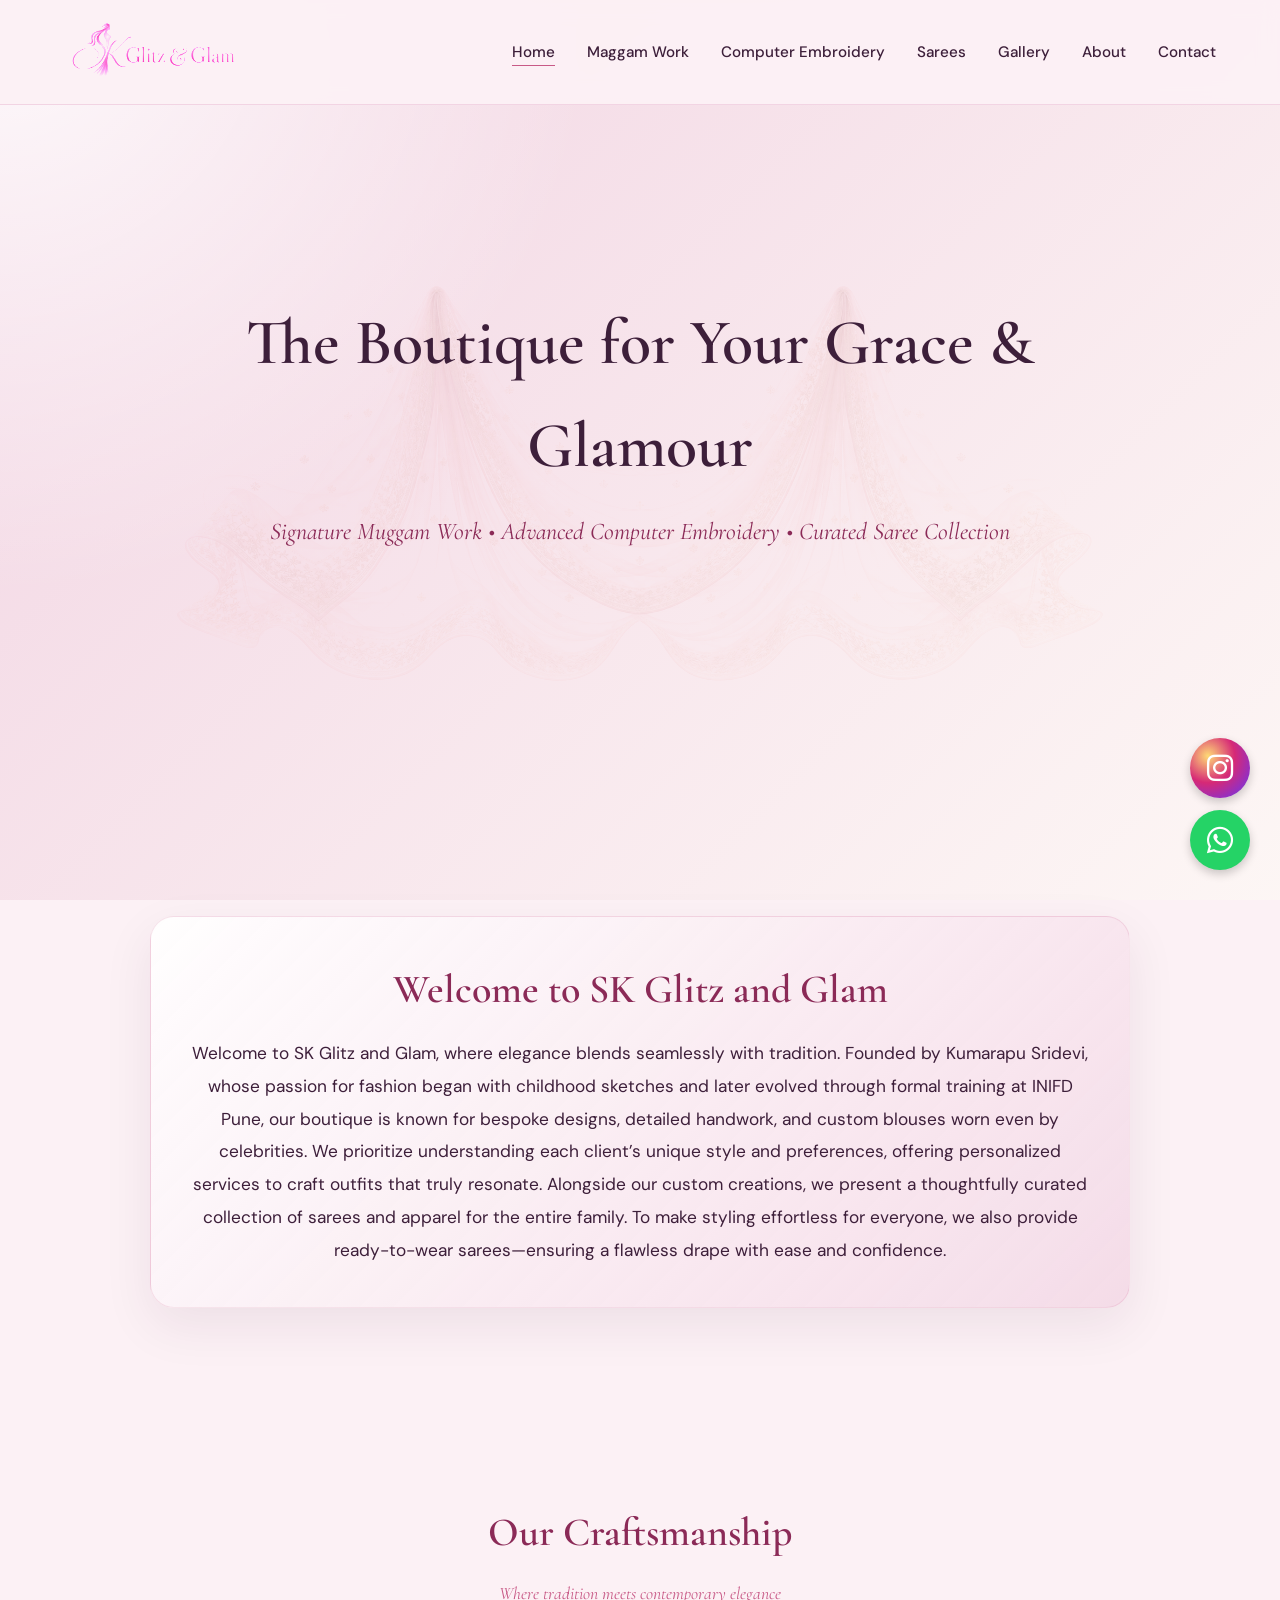
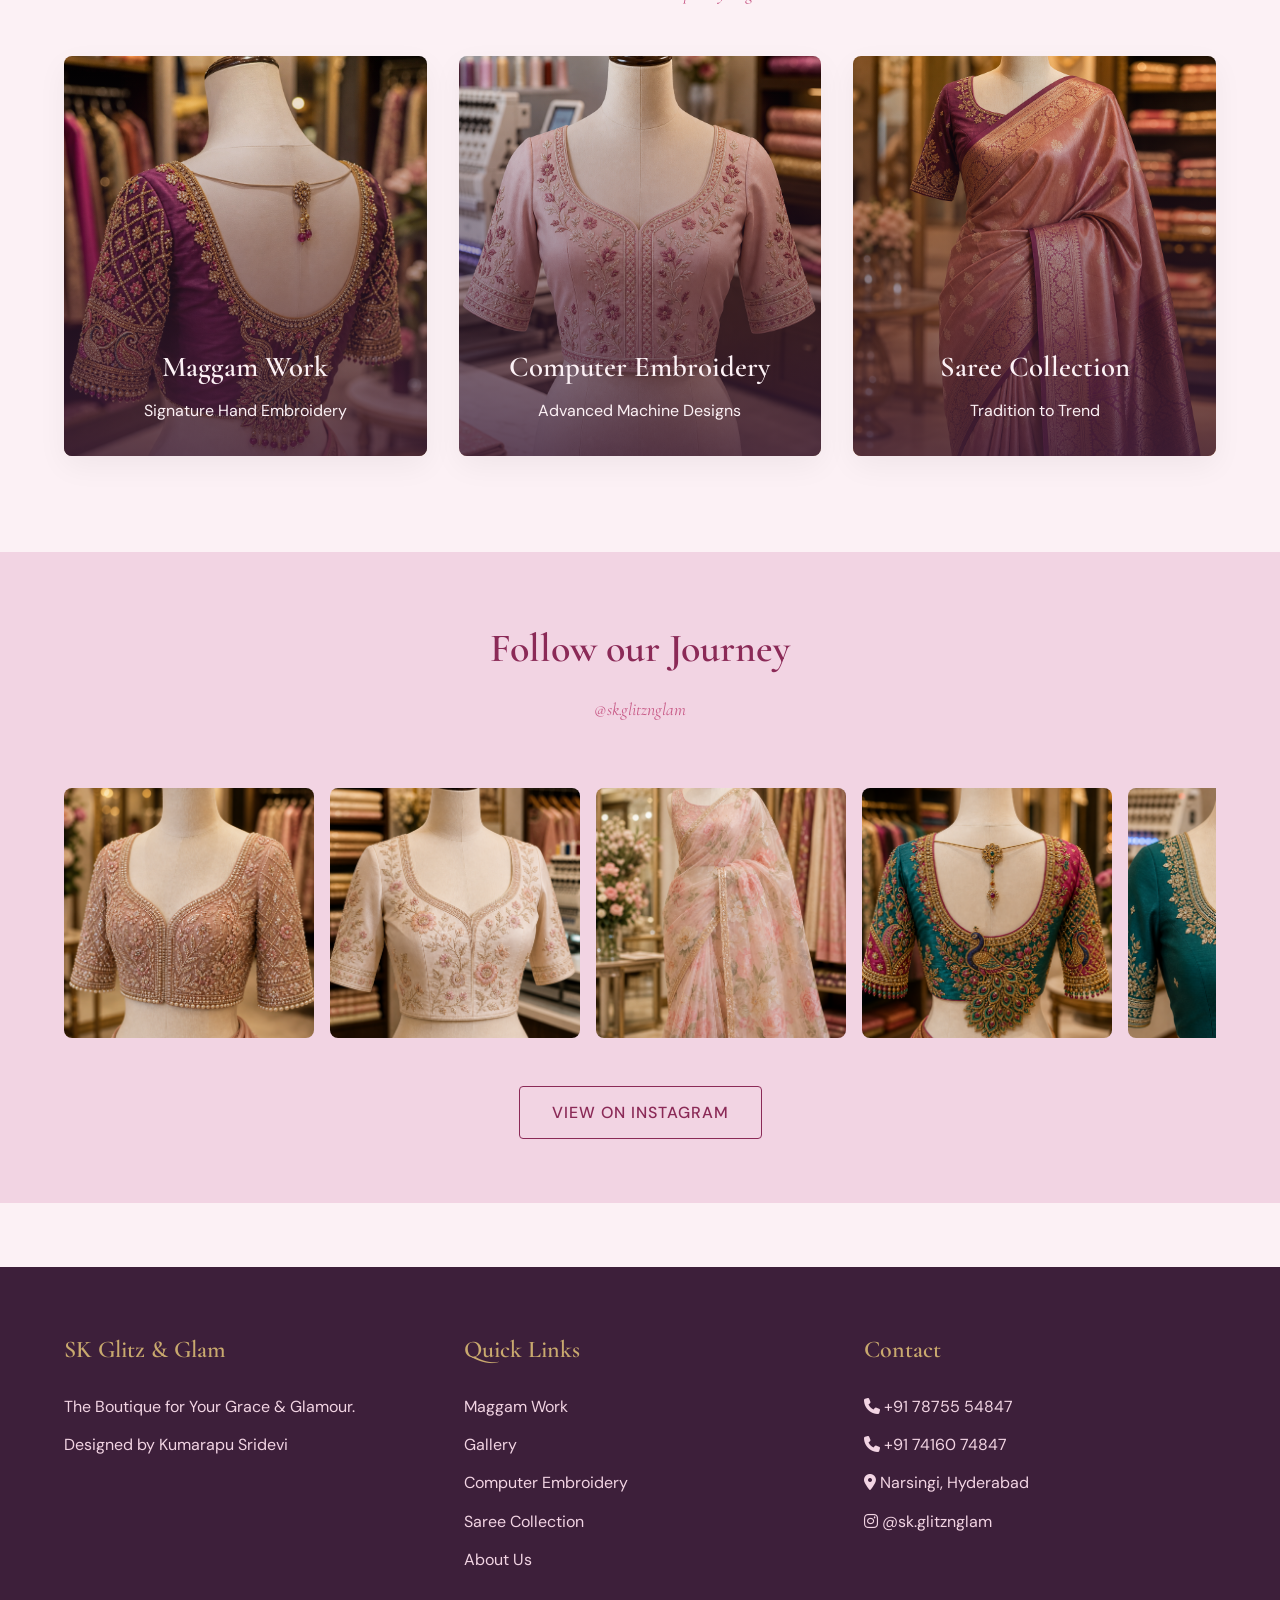
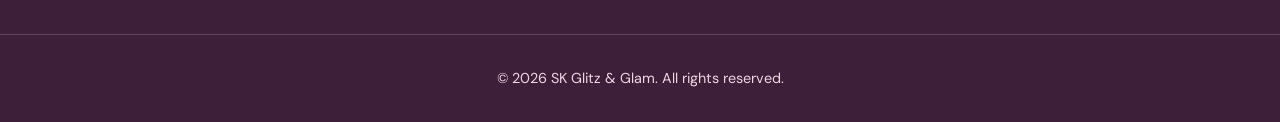
==== index.html @ c008ccf3 "feat: implement website structure, core pages, and product asset library" ====
<!DOCTYPE html>
<html lang="en">
<head>
    <meta charset="UTF-8">
    <meta name="viewport" content="width=device-width, initial-scale=1.0">
    <title>SK Glitz & Glam | The Boutique for Your Grace & Glamour</title>
    <meta name="description" content="Premium boutique in Narsingi, Hyderabad specializing in signature Maggam work, advanced computer embroidery, and a curated saree collection.">
    <link rel="stylesheet" href="styles.css">
    <link rel="stylesheet" href="https://cdnjs.cloudflare.com/ajax/libs/font-awesome/6.4.0/css/all.min.css">
</head>
<body>

    <header>
        <div class="container nav-container">
            <a href="index.html" class="logo"><img src="assets/logo-sk-glitz-glam-final.png" alt="SK Glitz & Glam Logo"></a>
            <div class="mobile-toggle"><i class="fas fa-bars"></i></div>
            <nav>
                <ul class="nav-links">
                    <li><a href="index.html" class="active">Home</a></li>
                    <li><a href="maggam-work.html">Maggam Work</a></li>
                    <li><a href="computer-embroidery.html">Computer Embroidery</a></li>
                    <li><a href="sarees.html">Sarees</a></li>
                    <li><a href="gallery.html">Gallery</a></li>
                    <li><a href="about.html">About</a></li>
                    <li><a href="contact.html">Contact</a></li>
                </ul>
            </nav>
        </div>
    </header>

    <section class="hero">
        <div class="container hero-content">
            <h1>The Boutique for Your Grace & Glamour</h1>
            <p>Signature Muggam Work &bull; Advanced Computer Embroidery &bull; Curated Saree Collection</p>
        </div>
    </section>

    <section class="brand-story">
        <div class="container">
            <div class="story-card fade-in">
                <h2 class="section-title text-center">Welcome to SK Glitz and Glam</h2>
                <p>Welcome to SK Glitz and Glam, where elegance blends seamlessly with tradition. Founded by Kumarapu Sridevi, whose passion for fashion began with childhood sketches and later evolved through formal training at INIFD Pune, our boutique is known for bespoke designs, detailed handwork, and custom blouses worn even by celebrities.

We prioritize understanding each client’s unique style and preferences, offering personalized services to craft outfits that truly resonate. Alongside our custom creations, we present a thoughtfully curated collection of sarees and apparel for the entire family. To make styling effortless for everyone, we also provide ready-to-wear sarees—ensuring a flawless drape with ease and confidence.
</p>
            </div>
        </div>
    </section>

    <section class="container text-center">
        <h2 class="section-title fade-in">Our Craftsmanship</h2>
        <p class="section-subtitle fade-in">Where tradition meets contemporary elegance</p>
        
        <div class="featured-categories fade-in">
            <a href="maggam-work.html" class="category-card home-category-card" data-title="Maggam Work" data-subtitle="Signature Hand Embroidery" data-description="Discover handcrafted Maggam work blouses with rich zari, beadwork, cutwork, and bridal detailing created for elegant occasions." data-cta="Explore Maggam Work">
                <img src="assets/home-maggam-work.png" alt="Maggam Work blouse on mannequin">
                <div class="category-overlay">
                    <h3>Maggam Work</h3>
                    <p>Signature Hand Embroidery</p>
                </div>
            </a>
            
            <a href="computer-embroidery.html" class="category-card home-category-card" data-title="Computer Embroidery" data-subtitle="Advanced Machine Designs" data-description="Explore precision embroidery styles with clean motifs, elegant necklines, and boutique-ready blouse designs finished with modern detailing." data-cta="Explore Computer Embroidery">
                <img src="assets/home-computer-embroidery.png" alt="Computer embroidery blouse on mannequin">
                <div class="category-overlay">
                    <h3>Computer Embroidery</h3>
                    <p>Advanced Machine Designs</p>
                </div>
            </a>

            <a href="sarees.html" class="category-card home-category-card" data-title="Saree Collection" data-subtitle="Tradition to Trend" data-description="Browse sarees curated for weddings, celebrations, and everyday grace, including ready-to-wear drapes and statement festive styles." data-cta="Explore Sarees">
                <img src="assets/home-saree-collection.png" alt="Saree collection on mannequin">
                <div class="category-overlay">
                    <h3>Saree Collection</h3>
                    <p>Tradition to Trend</p>
                </div>
            </a>
        </div>
    </section>

    <section style="background-color: var(--color-blush); padding: 4rem 0;">
        <div class="container text-center fade-in">
            <h2 class="section-title">Follow our Journey</h2>
            <p class="section-subtitle">@sk.glitznglam</p>
            
            <div class="instagram-strip">
                <a href="https://www.instagram.com/sk.glitznglam?utm_source=ig_web_button_share_sheet&igsh=ZDNlZDc0MzIxNw==" target="_blank" class="ig-post">
                    <img src="assets/maggam-rose-gold-beadwork.png" alt="Instagram showcase of rose gold beadwork blouse">
                    <div class="ig-overlay"><i class="fab fa-instagram"></i></div>
                </a>
                <a href="https://www.instagram.com/sk.glitznglam?utm_source=ig_web_button_share_sheet&igsh=ZDNlZDc0MzIxNw==" target="_blank" class="ig-post">
                    <img src="assets/computer-floral-precision.png" alt="Instagram showcase of floral precision blouse">
                    <div class="ig-overlay"><i class="fab fa-instagram"></i></div>
                </a>
                <a href="https://www.instagram.com/sk.glitznglam?utm_source=ig_web_button_share_sheet&igsh=ZDNlZDc0MzIxNw==" target="_blank" class="ig-post">
                    <img src="assets/saree-floral-organza.png" alt="Instagram showcase of floral organza saree">
                    <div class="ig-overlay"><i class="fab fa-instagram"></i></div>
                </a>
                <a href="https://www.instagram.com/sk.glitznglam?utm_source=ig_web_button_share_sheet&igsh=ZDNlZDc0MzIxNw==" target="_blank" class="ig-post">
                    <img src="assets/maggam-peacock-motif.png" alt="Instagram showcase of peacock motif maggam blouse">
                    <div class="ig-overlay"><i class="fab fa-instagram"></i></div>
                </a>
                <a href="https://www.instagram.com/sk.glitznglam?utm_source=ig_web_button_share_sheet&igsh=ZDNlZDc0MzIxNw==" target="_blank" class="ig-post">
                    <img src="assets/computer-intricate-neckline.png" alt="Instagram showcase of intricate neckline embroidery">
                    <div class="ig-overlay"><i class="fab fa-instagram"></i></div>
                </a>
                <a href="https://www.instagram.com/sk.glitznglam?utm_source=ig_web_button_share_sheet&igsh=ZDNlZDc0MzIxNw==" target="_blank" class="ig-post">
                    <img src="assets/saree-rose-gold-georgette.png" alt="Instagram showcase of rose gold georgette saree">
                    <div class="ig-overlay"><i class="fab fa-instagram"></i></div>
                </a>
            </div>
            
            <a href="https://www.instagram.com/sk.glitznglam?utm_source=ig_web_button_share_sheet&igsh=ZDNlZDc0MzIxNw==" target="_blank" class="btn btn-outline" style="margin-top: 2rem;">View on Instagram</a>
        </div>
    </section>

    <footer>
        <div class="container footer-content">
            <div class="footer-col">
                <h4>SK Glitz & Glam</h4>
                <p>The Boutique for Your Grace & Glamour.</p>
                <p>Designed by Kumarapu Sridevi</p>
            </div>
            <div class="footer-col">
                <h4>Quick Links</h4>
                <a href="maggam-work.html">Maggam Work</a>
                <a href="gallery.html">Gallery</a>
                <a href="computer-embroidery.html">Computer Embroidery</a>
                <a href="sarees.html">Saree Collection</a>
                <a href="about.html">About Us</a>
            </div>
            <div class="footer-col">
                <h4>Contact</h4>
                <a href="tel:+917875554847"><i class="fas fa-phone"></i> +91 78755 54847</a>
                <a href="tel:+917416074847"><i class="fas fa-phone"></i> +91 74160 74847</a>
                <p><i class="fas fa-map-marker-alt"></i> Narsingi, Hyderabad</p>
                <a href="https://www.instagram.com/sk.glitznglam?utm_source=ig_web_button_share_sheet&igsh=ZDNlZDc0MzIxNw==" target="_blank"><i class="fab fa-instagram"></i> @sk.glitznglam</a>
            </div>
        </div>
        <div class="footer-bottom">
            <p>&copy; 2026 SK Glitz & Glam. All rights reserved.</p>
        </div>
    </footer>

    <div class="modal" id="home-category-modal">
        <div class="modal-content modal-content-scrollable">
            <span class="close-modal" id="home-close-modal">&times;</span>
            <img src="" alt="Category preview" id="home-modal-img">
            <h3 id="home-modal-title" style="margin-bottom: 0.5rem; color: var(--color-plum);"></h3>
            <p id="home-modal-subtitle" class="section-subtitle" style="margin-bottom: 1rem;"></p>
            <p id="home-modal-description" style="text-align: center; margin-bottom: 1.5rem;"></p>
            <a href="#" class="btn" id="home-modal-link" target="_self">Explore</a>
        </div>
    </div>

    <a href="https://www.instagram.com/sk.glitznglam?utm_source=ig_web_button_share_sheet&igsh=ZDNlZDc0MzIxNw==" class="instagram-float" target="_blank" aria-label="Visit Instagram">
        <i class="fab fa-instagram"></i>
    </a>

    <a href="https://wa.me/917875554847?text=Hi!%20I'm%20interested%20in%20your%20boutique." class="whatsapp-float" target="_blank">
        <i class="fab fa-whatsapp"></i>
    </a>

    <script src="script.js"></script>
</body>
</html>
---- styles.css ----
@import url('https://fonts.googleapis.com/css2?family=Cormorant+Garamond:ital,wght@0,400;0,500;0,600;0,700;1,400&family=DM+Sans:ital,opsz,wght@0,9..40,300;0,9..40,400;0,9..40,500;0,9..40,600;1,9..40,400&display=swap');

:root {
  --color-rose: #C85A87;
  --color-plum: #8B2A57;
  --color-blush: #F2D4E3;
  --color-cream: #FCF1F5;
  --color-plum-ink: #3D1F3A;
  --color-gold: #C9A96E;
  
  --font-heading: 'Cormorant Garamond', serif;
  --font-body: 'DM Sans', sans-serif;
  
  --transition: all 0.3s ease;
}

* {
  margin: 0;
  padding: 0;
  box-sizing: border-box;
}

body {
  font-family: var(--font-body);
  background-color: var(--color-cream);
  color: var(--color-plum-ink);
  line-height: 1.6;
  overflow-x: hidden;
}

h1, h2, h3, h4, h5, h6 {
  font-family: var(--font-heading);
  font-weight: 600;
  color: var(--color-plum);
}

a {
  text-decoration: none;
  color: inherit;
  transition: var(--transition);
}

img {
  max-width: 100%;
  height: auto;
  display: block;
}

.container {
  width: 90%;
  max-width: 1200px;
  margin: 0 auto;
}

/* Typography */
.text-center { text-align: center; }
.section-title {
  font-size: 2.5rem;
  margin-bottom: 1rem;
  color: var(--color-plum);
}
.section-subtitle {
  font-size: 1.1rem;
  color: var(--color-rose);
  margin-bottom: 3rem;
  font-style: italic;
  font-family: var(--font-heading);
}

/* Buttons */
.btn {
  display: inline-block;
  padding: 0.8rem 2rem;
  background-color: var(--color-plum);
  color: var(--color-cream);
  border: none;
  border-radius: 4px;
  font-size: 1rem;
  cursor: pointer;
  transition: var(--transition);
  text-transform: uppercase;
  letter-spacing: 1px;
  font-family: var(--font-body);
  font-weight: 500;
}
.btn:hover {
  background-color: var(--color-rose);
  color: white;
  transform: translateY(-2px);
  box-shadow: 0 4px 15px rgba(200, 90, 135, 0.3);
}

.btn-outline {
  background-color: transparent;
  color: var(--color-plum);
  border: 1px solid var(--color-plum);
}
.btn-outline:hover {
  background-color: var(--color-plum);
  color: var(--color-cream);
}

/* Header & Nav */
header {
  background-color: rgba(252, 241, 245, 0.96);
  backdrop-filter: blur(10px);
  position: fixed;
  width: 100%;
  top: 0;
  z-index: 1000;
  border-bottom: 1px solid var(--color-blush);
  padding: 1rem 0;
  transition: var(--transition);
}

.nav-container {
  display: flex;
  justify-content: space-between;
  align-items: center;
}

.logo {
  display: flex;
  align-items: center;
  flex-shrink: 0;
}

.logo img {
  height: 72px;
  max-width: min(420px, 52vw);
  width: auto;
  object-fit: contain;
  mix-blend-mode: multiply;
  filter: brightness(1.3) contrast(1.1) saturate(1.4);
}

.nav-links {
  display: flex;
  gap: 2rem;
  list-style: none;
}

.nav-links a {
  font-weight: 500;
  font-size: 0.95rem;
  position: relative;
}

.nav-links a::after {
  content: '';
  position: absolute;
  width: 0;
  height: 1px;
  bottom: -4px;
  left: 0;
  background-color: var(--color-rose);
  transition: var(--transition);
}

.nav-links a:hover::after, .nav-links a.active::after {
  width: 100%;
}

.mobile-toggle {
  display: none;
  font-size: 1.5rem;
  cursor: pointer;
  color: var(--color-plum);
}

/* Sections */
section {
  padding: 6rem 0;
}

/* Hero Section */
.hero {
  position: relative;
  min-height: 100vh;
  display: flex;
  align-items: center;
  justify-content: center;
  text-align: center;
  background-color: var(--color-blush);
  background-image:
    radial-gradient(circle at top left, rgba(255, 255, 255, 0.9), transparent 38%),
    linear-gradient(135deg, rgba(242, 212, 227, 0.92), rgba(253, 247, 245, 0.98));
  overflow: hidden;
  padding-top: 80px;
}

.hero-content {
  max-width: 800px;
  animation: fadeInUp 1s ease;
  position: relative;
  z-index: 1;
}

.hero::after {
  content: '';
  position: absolute;
  left: 50%;
  top: 54%;
  transform: translate(-50%, -50%);
  width: min(85vw, 960px);
  height: min(85vh, 720px);
  background-image: url('assets/hero-dupatta-clean.png');
  background-repeat: no-repeat;
  background-position: center;
  background-size: contain;
  opacity: 0.18;
  filter: saturate(0.8) brightness(1.05);
  mix-blend-mode: multiply;
  pointer-events: none;
}

.hero h1 {
  font-size: 4rem;
  margin-bottom: 1rem;
  color: var(--color-plum-ink);
}

.hero p {
  font-size: 1.5rem;
  color: var(--color-plum);
  margin-bottom: 2.5rem;
  font-family: var(--font-heading);
  font-style: italic;
}

.brand-story {
  padding-top: 1rem;
}

.story-card {
  max-width: 980px;
  margin: 0 auto;
  padding: 2.5rem;
  background: linear-gradient(135deg, rgba(255, 255, 255, 0.88), rgba(242, 212, 227, 0.72));
  border: 1px solid rgba(200, 90, 135, 0.15);
  border-radius: 24px;
  box-shadow: 0 18px 50px rgba(61, 31, 58, 0.08);
}

.story-card p {
  font-size: 1.08rem;
  line-height: 1.9;
  color: var(--color-plum-ink);
  text-align: center;
}

/* Featured Categories */
.featured-categories {
  display: grid;
  grid-template-columns: repeat(auto-fit, minmax(300px, 1fr));
  gap: 2rem;
  margin-top: 3rem;
}

.home-category-card {
  scroll-snap-align: start;
}

.category-card {
  position: relative;
  overflow: hidden;
  border-radius: 8px;
  height: 400px;
  cursor: pointer;
  box-shadow: 0 10px 30px rgba(0,0,0,0.05);
}

.category-card img {
  width: 100%;
  height: 100%;
  object-fit: cover;
  transition: transform 0.6s ease;
}

.category-overlay {
  position: absolute;
  inset: 0;
  background: linear-gradient(to top, rgba(61, 31, 58, 0.8), transparent);
  display: flex;
  flex-direction: column;
  justify-content: flex-end;
  padding: 2rem;
  color: var(--color-cream);
  transition: var(--transition);
}

.category-card:hover img {
  transform: scale(1.05);
}

.category-card:hover .category-overlay {
  background: linear-gradient(to top, rgba(139, 42, 87, 0.9), transparent);
}

.category-overlay h3 {
  color: var(--color-cream);
  font-size: 1.8rem;
  margin-bottom: 0.5rem;
}

/* Gallery Grids */
.gallery-grid {
  display: grid;
  grid-template-columns: repeat(auto-fill, minmax(300px, 1fr));
  gap: 2rem;
}

.gallery-item {
  position: relative;
  border-radius: 8px;
  overflow: hidden;
  box-shadow: 0 5px 15px rgba(0,0,0,0.05);
  cursor: pointer;
  background: white;
}

.gallery-item img {
  width: 100%;
  height: 350px;
  object-fit: cover;
  transition: transform 0.5s ease;
}

.gallery-item:hover img {
  transform: scale(1.03);
}

.gallery-info {
  padding: 1rem;
  text-align: center;
  border-top: 1px solid var(--color-blush);
}

.gallery-info h4 {
  font-family: var(--font-body);
  color: var(--color-plum-ink);
  margin-bottom: 0.5rem;
}

.gallery-page-section {
  padding-top: 150px;
}

.gallery-page-intro {
  max-width: 760px;
  margin: 0 auto 2.5rem;
  text-align: center;
}

.gallery-page-intro p {
  font-size: 1.05rem;
  color: var(--color-plum-ink);
}

.gallery-placeholder {
  min-height: 350px;
  display: flex;
  align-items: center;
  justify-content: center;
  background: linear-gradient(135deg, rgba(255, 255, 255, 0.9), rgba(242, 212, 227, 0.72));
  border: 1px solid rgba(200, 90, 135, 0.18);
}

.gallery-placeholder-box {
  text-align: center;
  padding: 2rem;
  color: var(--color-plum);
}

.gallery-placeholder-box i {
  font-size: 2.4rem;
  color: var(--color-rose);
  margin-bottom: 1rem;
}

.gallery-placeholder-box h4 {
  margin-bottom: 0.4rem;
}

/* Lightbox Modal */
.modal {
  display: none;
  position: fixed;
  z-index: 2000;
  left: 0;
  top: 0;
  width: 100%;
  height: 100%;
  background-color: rgba(61, 31, 58, 0.9);
  align-items: center;
  justify-content: center;
  opacity: 0;
  transition: opacity 0.3s ease;
}

.modal.show {
  display: flex;
  opacity: 1;
}

.modal-content {
  background-color: var(--color-cream);
  padding: 1.5rem;
  border-radius: 8px;
  max-width: 90%;
  max-height: 90vh;
  position: relative;
  display: flex;
  flex-direction: column;
  align-items: center;
  box-shadow: 0 20px 50px rgba(0,0,0,0.3);
}

.modal-content img {
  max-height: 70vh;
  object-fit: contain;
  margin-bottom: 1.5rem;
  border-radius: 4px;
}

.modal-content-scrollable {
  width: min(92vw, 720px);
  max-height: 85vh;
  overflow-y: auto;
}

.close-modal {
  position: absolute;
  top: -40px;
  right: 0;
  color: white;
  font-size: 2rem;
  cursor: pointer;
  transition: color 0.3s;
}

.close-modal:hover {
  color: var(--color-rose);
}

/* Floating Social Buttons */
.instagram-float,
.whatsapp-float {
  position: fixed;
  right: 30px;
  color: white;
  width: 60px;
  height: 60px;
  border-radius: 50%;
  display: flex;
  align-items: center;
  justify-content: center;
  font-size: 30px;
  box-shadow: 0 4px 10px rgba(0,0,0,0.2);
  z-index: 100;
  transition: var(--transition);
}

.instagram-float {
  bottom: 102px;
  background: radial-gradient(circle at 30% 30%, #feda75, #d62976 45%, #962fbf 75%, #4f5bd5);
}

.whatsapp-float {
  bottom: 30px;
  background-color: #25d366;
}

.instagram-float:hover,
.whatsapp-float:hover {
  transform: scale(1.1);
  color: white;
}

.instagram-float:hover {
  box-shadow: 0 10px 24px rgba(214, 41, 118, 0.35);
}

.whatsapp-float:hover {
  background-color: #128C7E;
}

/* Footer */
footer {
  background-color: var(--color-plum-ink);
  color: var(--color-cream);
  padding: 4rem 0 2rem;
  margin-top: 4rem;
}

.footer-content {
  display: grid;
  grid-template-columns: repeat(auto-fit, minmax(250px, 1fr));
  gap: 3rem;
  margin-bottom: 3rem;
}

.footer-col h4 {
  color: var(--color-gold);
  font-family: var(--font-heading);
  font-size: 1.5rem;
  margin-bottom: 1.5rem;
}

.footer-col p, .footer-col a {
  color: var(--color-blush);
  margin-bottom: 0.8rem;
  display: block;
}

.footer-col a:hover {
  color: var(--color-cream);
}

.footer-bottom {
  text-align: center;
  padding-top: 2rem;
  border-top: 1px solid rgba(242, 212, 227, 0.2);
  color: var(--color-blush);
  font-size: 0.9rem;
}

/* Instagram Strip */
.instagram-strip {
  display: flex;
  overflow-x: auto;
  gap: 1rem;
  padding: 1rem 0;
  scrollbar-width: none; /* Firefox */
}
.instagram-strip::-webkit-scrollbar {
  display: none; /* Chrome */
}

.ig-post {
  flex: 0 0 250px;
  height: 250px;
  position: relative;
  border-radius: 8px;
  overflow: hidden;
}

.ig-post img {
  width: 100%;
  height: 100%;
  object-fit: cover;
  transition: transform 0.4s;
}

.ig-post:hover img {
  transform: scale(1.05);
}

.ig-overlay {
  position: absolute;
  inset: 0;
  background: rgba(139, 42, 87, 0.7);
  display: flex;
  align-items: center;
  justify-content: center;
  opacity: 0;
  transition: opacity 0.3s;
  color: white;
  font-size: 2rem;
}

.ig-post:hover .ig-overlay {
  opacity: 1;
}

/* Animations */
@keyframes fadeInUp {
  from {
    opacity: 0;
    transform: translateY(30px);
  }
  to {
    opacity: 1;
    transform: translateY(0);
  }
}

.fade-in {
  opacity: 0;
  transform: translateY(20px);
  transition: opacity 0.8s ease, transform 0.8s ease;
}

.fade-in.visible {
  opacity: 1;
  transform: translateY(0);
}

/* Contact Page Specific */
.contact-grid {
  display: grid;
  grid-template-columns: 1fr 1.5fr;
  gap: 4rem;
  align-items: start;
}

.contact-info {
  background: white;
  padding: 2.5rem;
  border-radius: 8px;
  box-shadow: 0 10px 30px rgba(0,0,0,0.05);
}

.info-item {
  margin-bottom: 1.5rem;
  display: flex;
  align-items: flex-start;
  gap: 1rem;
}

.info-item i {
  color: var(--color-rose);
  font-size: 1.2rem;
  margin-top: 0.2rem;
}

.map-container {
  border-radius: 8px;
  overflow: hidden;
  box-shadow: 0 10px 30px rgba(0,0,0,0.05);
  height: 500px;
}

.map-container iframe {
  width: 100%;
  height: 100%;
  border: none;
}

/* About Page Specific */
.about-content {
  display: flex;
  gap: 4rem;
  align-items: center;
}

.about-text {
  flex: 1;
}

.about-text p {
  margin-bottom: 1.5rem;
  font-size: 1.1rem;
  color: var(--color-plum-ink);
}

.about-image {
  flex: 1;
  border-radius: 8px;
  overflow: hidden;
  box-shadow: 0 15px 40px rgba(0,0,0,0.1);
}

.about-image img {
  width: 100%;
  height: auto;
}

/* Responsive */
@media (max-width: 992px) {
  .hero h1 { font-size: 3rem; }
  .hero::after {
    width: min(82vw, 680px);
    height: min(62vh, 480px);
    opacity: 0.26;
  }
  .contact-grid, .about-content {
    grid-template-columns: 1fr;
    flex-direction: column;
  }
}

@media (max-width: 768px) {
  .logo img {
    height: 58px;
    max-width: 260px;
  }

  .nav-links {
    position: fixed;
    right: -100%;
    top: 70px;
    flex-direction: column;
    background-color: var(--color-cream);
    width: 100%;
    text-align: center;
    transition: 0.3s;
    box-shadow: 0 10px 15px rgba(0,0,0,0.05);
    padding: 2rem 0;
  }
  
  .nav-links.active {
    right: 0;
  }
  
  .mobile-toggle {
    display: block;
  }
  
  .hero h1 { font-size: 2.5rem; }
  .hero p { font-size: 1.2rem; }
  .hero::after {
    top: 52%;
    width: 92vw;
    height: 50vh;
    opacity: 0.22;
  }

  .featured-categories {
    display: flex;
    gap: 1rem;
    overflow-x: auto;
    scroll-snap-type: x mandatory;
    padding: 0.25rem 0 0.5rem;
    margin-top: 2rem;
  }

  .featured-categories::-webkit-scrollbar {
    height: 8px;
  }

  .featured-categories::-webkit-scrollbar-thumb {
    background: rgba(200, 90, 135, 0.35);
    border-radius: 999px;
  }

  .home-category-card {
    flex: 0 0 82%;
    min-width: 82%;
  }

  .story-card {
    padding: 2rem 1.4rem;
  }
  .story-card p {
    text-align: left;
    font-size: 1rem;
    line-height: 1.8;
  }
  
  .section-title { font-size: 2rem; }
}
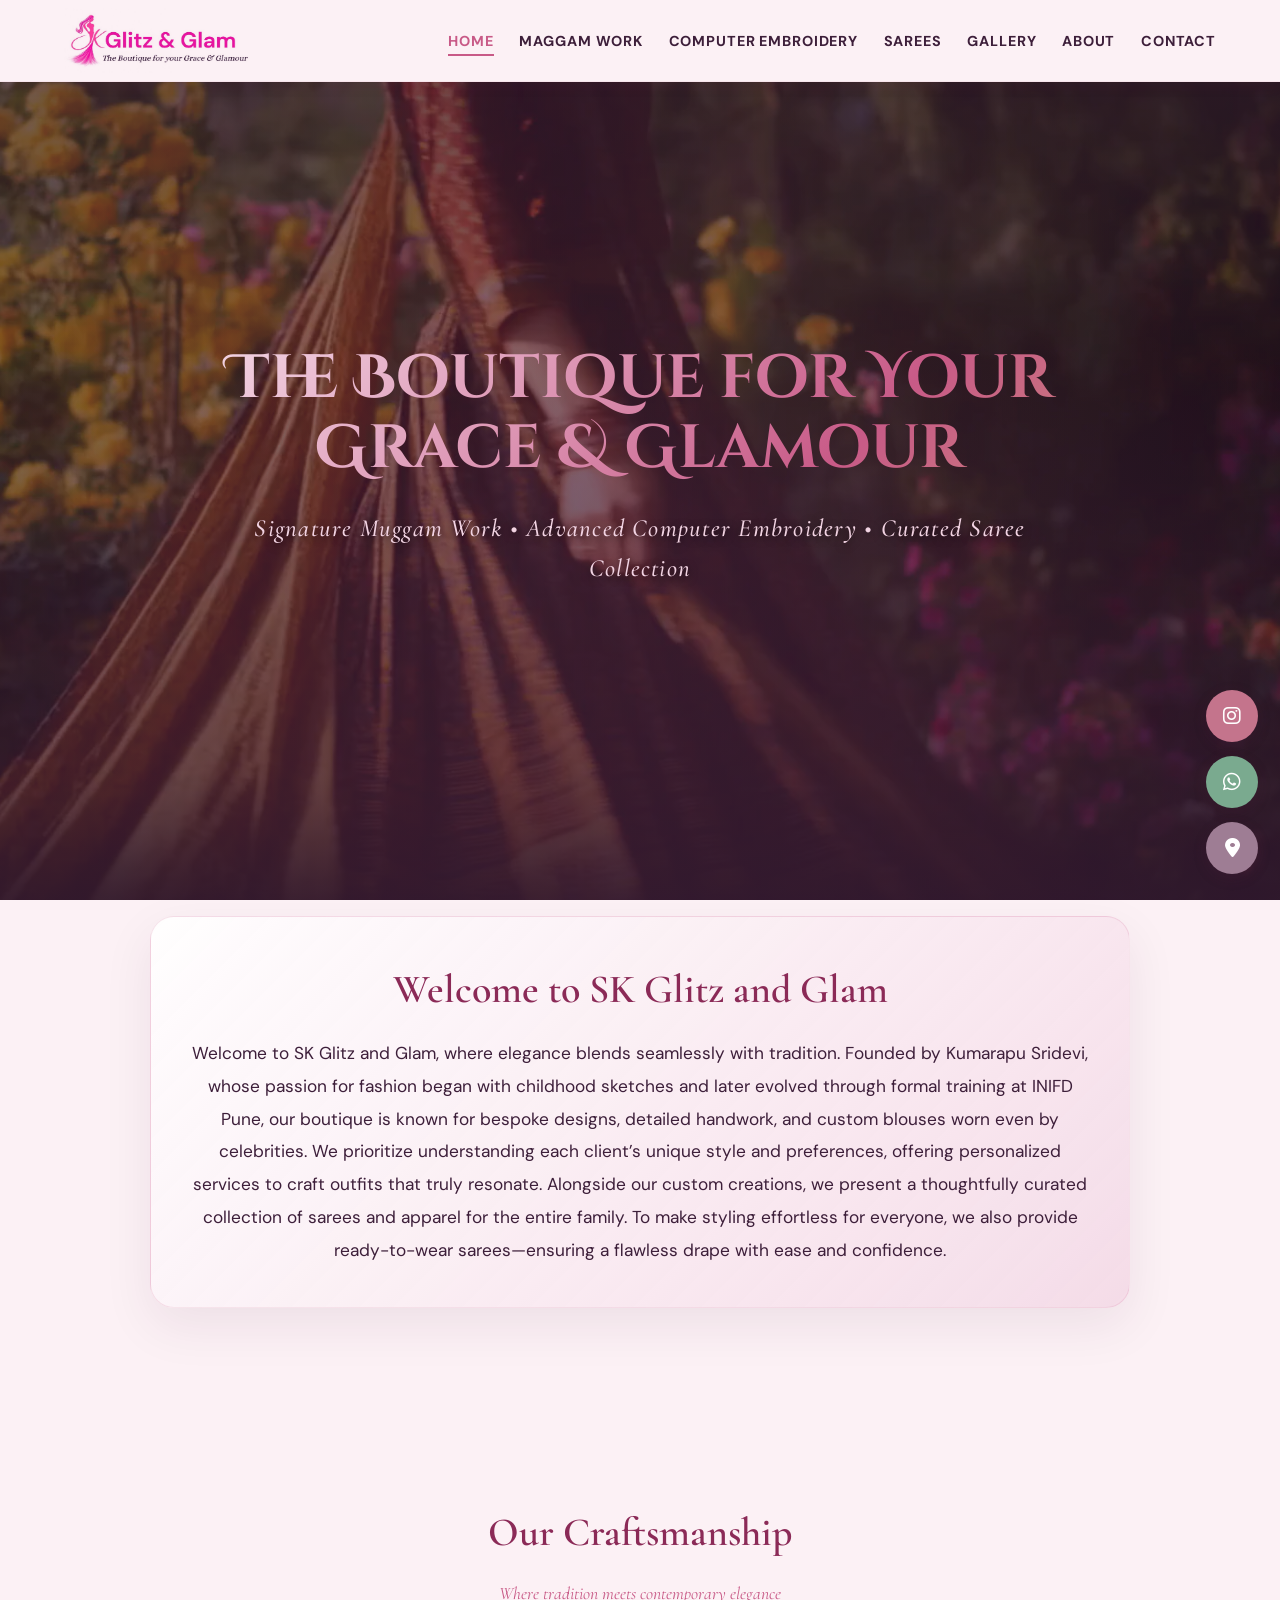
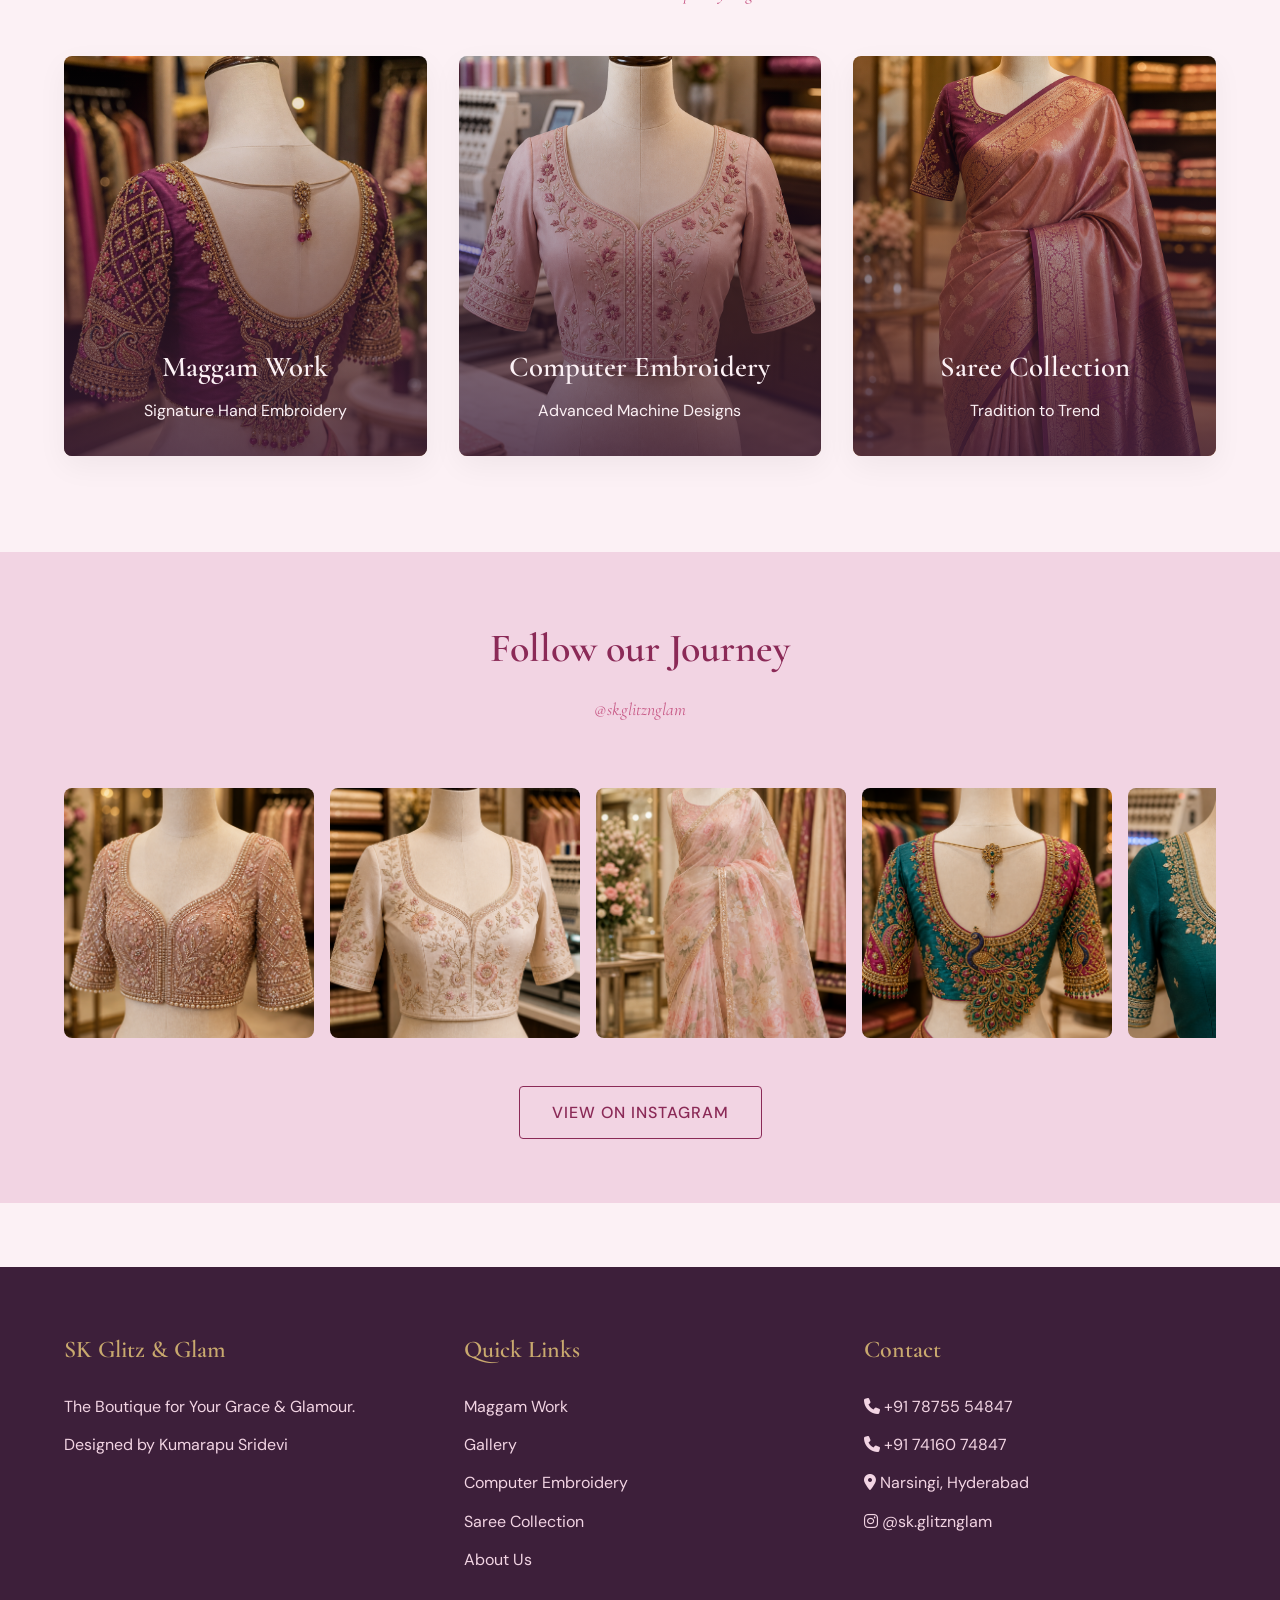
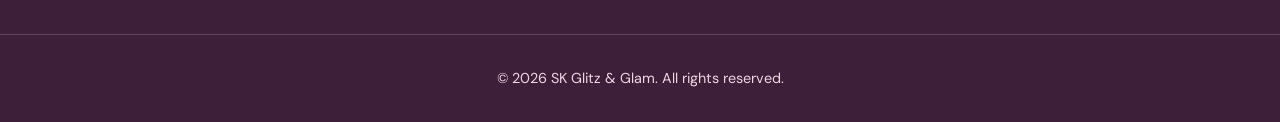
==== commit 4ea69c5b: "feat: replace static hero image with video background, update typography, and improve floating actio" ====
--- a/index.html
+++ b/index.html
@@ -12,7 +12,7 @@
 
     <header>
         <div class="container nav-container">
-            <a href="index.html" class="logo"><img src="assets/logo-sk-glitz-glam-final.png" alt="SK Glitz & Glam Logo"></a>
+            <a href="index.html" class="logo"><img src="assets/sk-logo-vfinal.png" alt="SK Glitz & Glam Logo"></a>
             <div class="mobile-toggle"><i class="fas fa-bars"></i></div>
             <nav>
                 <ul class="nav-links">
@@ -29,6 +29,10 @@
     </header>
 
     <section class="hero">
+        <video class="hero-video" poster="assets/poster.png" autoplay muted loop playsinline preload="auto">
+            <source src="assets/banner-video.mp4" type="video/mp4">
+        </video>
+        <div class="hero-overlay"></div>
         <div class="container hero-content">
             <h1>The Boutique for Your Grace & Glamour</h1>
             <p>Signature Muggam Work &bull; Advanced Computer Embroidery &bull; Curated Saree Collection</p>
@@ -153,13 +157,40 @@
         </div>
     </div>
 
-    <a href="https://www.instagram.com/sk.glitznglam?utm_source=ig_web_button_share_sheet&igsh=ZDNlZDc0MzIxNw==" class="instagram-float" target="_blank" aria-label="Visit Instagram">
-        <i class="fab fa-instagram"></i>
-    </a>
+    <!-- ─────────────────────────────────────────────────────────
+         LUXURY FLOATING ACTION BUTTONS
+         Stacked vertically · Fixed bottom-right · 52×52px each
+         ───────────────────────────────────────────────────────── -->
+    <div class="floating-actions" aria-label="Quick contact options">
 
-    <a href="https://wa.me/917875554847?text=Hi!%20I'm%20interested%20in%20your%20boutique." class="whatsapp-float" target="_blank">
-        <i class="fab fa-whatsapp"></i>
-    </a>
+        <!-- Button 1: Instagram -->
+        <a  href="https://www.instagram.com/sk.glitznglam?utm_source=ig_web_button_share_sheet&igsh=ZDNlZDc0MzIxNw=="
+            class="fab-btn fab-instagram"
+            target="_blank"
+            rel="noopener noreferrer"
+            aria-label="Visit SK Glitz & Glam on Instagram">
+            <i class="fab fa-instagram"></i>
+        </a>
+
+        <!-- Button 2: WhatsApp -->
+        <a  href="https://wa.me/917875554847?text=Hi!%20I'm%20interested%20in%20your%20boutique."
+            class="fab-btn fab-whatsapp"
+            target="_blank"
+            rel="noopener noreferrer"
+            aria-label="Chat with us on WhatsApp">
+            <i class="fab fa-whatsapp"></i>
+        </a>
+
+        <!-- Button 3: Location — opens exact Google Maps pin -->
+        <a  href="https://www.google.com/maps/place/Narsingi,+Hyderabad,+Narsingi,+Telangana/@17.3881541,78.3463824,15z/data=!3m1!4b1!4m6!3m5!1s0x3bcb94441108a247:0x38289e4326f13333!8m2!3d17.3876025!4d78.3572062!16s%2Fg%2F11rd_wzz1r?hl=en&entry=ttu&g_ep=EgoyMDI2MDUyMC4wIKXMDSoASAFQAw%3D%3D"
+            class="fab-btn fab-location"
+            target="_blank"
+            rel="noopener noreferrer"
+            aria-label="Find us on Google Maps — Narsingi, Hyderabad">
+            <i class="fas fa-map-marker-alt"></i>
+        </a>
+
+    </div>
 
     <script src="script.js"></script>
 </body>
--- a/styles.css
+++ b/styles.css
@@ -1,4 +1,4 @@
-@import url('https://fonts.googleapis.com/css2?family=Cormorant+Garamond:ital,wght@0,400;0,500;0,600;0,700;1,400&family=DM+Sans:ital,opsz,wght@0,9..40,300;0,9..40,400;0,9..40,500;0,9..40,600;1,9..40,400&display=swap');
+@import url('https://fonts.googleapis.com/css2?family=Cinzel+Decorative:wght@400;700&family=Cormorant+Garamond:ital,wght@0,400;0,500;0,600;0,700;1,400&family=DM+Sans:ital,opsz,wght@0,9..40,300;0,9..40,400;0,9..40,500;0,9..40,600;1,9..40,400&display=swap');
 
 :root {
   --color-rose: #C85A87;
@@ -100,17 +100,17 @@
   color: var(--color-cream);
 }
 
-/* Header & Nav */
+/* Header & Nav (Luxury Boutique Static Compact Design) */
 header {
-  background-color: rgba(252, 241, 245, 0.96);
-  backdrop-filter: blur(10px);
   position: fixed;
   width: 100%;
   top: 0;
   z-index: 1000;
-  border-bottom: 1px solid var(--color-blush);
-  padding: 1rem 0;
-  transition: var(--transition);
+  isolation: isolate; /* Crucial: Isolates blending so mix-blend-mode on the logo blends ONLY with the header background and doesn't leak into the page content behind it */
+  background-color: var(--color-cream); /* Solid soft blush/pale pink background permanently */
+  border-bottom: 1px solid rgba(242, 212, 227, 0.45);
+  padding: 0.5rem 0; /* Reduced padding for compact look */
+  box-shadow: 0 4px 15px rgba(139, 42, 87, 0.05); /* Permanent elegant shadow */
 }
 
 .nav-container {
@@ -119,45 +119,72 @@
   align-items: center;
 }
 
+/* Logo - Blended seamlessly with the header */
 .logo {
   display: flex;
   align-items: center;
   flex-shrink: 0;
+  background: transparent;
+  border: none;
+  box-shadow: none;
+  padding: 0;
+  border-radius: 0;
+  opacity: 1 !important; /* Always fully visible */
 }
 
 .logo img {
-  height: 72px;
-  max-width: min(420px, 52vw);
+  height: 65px; /* Compact height for premium luxury feel */
+  max-width: min(450px, 55vw);
   width: auto;
   object-fit: contain;
-  mix-blend-mode: multiply;
-  filter: brightness(1.3) contrast(1.1) saturate(1.4);
-}
-
+  mix-blend-mode: multiply; /* Blends logo image background with header */
+  transition: transform 0.3s ease;
+  opacity: 1 !important; /* Always fully visible */
+}
+
+.logo img:hover {
+  transform: scale(1.03);
+  opacity: 1 !important;
+}
+
+/* Nav Links & Typography */
 .nav-links {
   display: flex;
-  gap: 2rem;
+  gap: 1.6rem; /* Slightly reduced gap between items for a cleaner, compact look */
   list-style: none;
 }
 
 .nav-links a {
-  font-weight: 500;
-  font-size: 0.95rem;
+  font-family: var(--font-body);
+  font-weight: 700; /* Bold/premium appearance */
+  font-size: 0.9rem; /* Slightly smaller size for luxury minimal feel */
+  letter-spacing: 0.06em;
+  text-transform: uppercase;
+  color: var(--color-plum-ink); /* Permanently dark mauve/deep plum text color */
   position: relative;
-}
-
+  transition: color 0.3s ease;
+}
+
+/* Individual link hover & active state */
+.nav-links a:hover,
+.nav-links a.active {
+  color: var(--color-rose) !important; /* Elegant rose highlight */
+}
+
+/* Smooth Hover Underline Animation */
 .nav-links a::after {
   content: '';
   position: absolute;
   width: 0;
-  height: 1px;
-  bottom: -4px;
+  height: 2px;
+  bottom: -6px;
   left: 0;
   background-color: var(--color-rose);
-  transition: var(--transition);
-}
-
-.nav-links a:hover::after, .nav-links a.active::after {
+  transition: width 0.3s ease;
+}
+
+.nav-links a:hover::after,
+.nav-links a.active::after {
   width: 100%;
 }
 
@@ -180,52 +207,75 @@
   display: flex;
   align-items: center;
   justify-content: center;
+  overflow: hidden;
+  padding-top: 130px; /* Proper top padding to push hero content below the compact fixed navbar */
+  background: var(--color-plum-ink);
+}
+
+.hero::after {
+  display: none; /* Hide default static poster background */
+}
+
+.hero-video {
+  position: absolute;
+  inset: 0;
+  width: 100%;
+  height: 100%;
+  object-fit: cover;
+  z-index: 0;
+  filter: saturate(1.15) brightness(0.75);
+}
+
+.hero-overlay {
+  position: absolute;
+  inset: 0;
+  z-index: 1;
+  background:
+    linear-gradient(180deg,
+      rgba(61, 31, 58, 0.65) 0%,
+      rgba(61, 31, 58, 0.45) 40%,
+      rgba(61, 31, 58, 0.75) 100%),
+    radial-gradient(ellipse at 50% 60%, rgba(200, 90, 135, 0.2) 0%, transparent 75%);
+}
+
+.hero-content {
+  position: relative;
+  z-index: 2;
+  max-width: 850px;
+  color: var(--color-cream);
   text-align: center;
-  background-color: var(--color-blush);
-  background-image:
-    radial-gradient(circle at top left, rgba(255, 255, 255, 0.9), transparent 38%),
-    linear-gradient(135deg, rgba(242, 212, 227, 0.92), rgba(253, 247, 245, 0.98));
-  overflow: hidden;
-  padding-top: 80px;
-}
-
-.hero-content {
-  max-width: 800px;
   animation: fadeInUp 1s ease;
-  position: relative;
-  z-index: 1;
-}
-
-.hero::after {
-  content: '';
-  position: absolute;
-  left: 50%;
-  top: 54%;
-  transform: translate(-50%, -50%);
-  width: min(85vw, 960px);
-  height: min(85vh, 720px);
-  background-image: url('assets/hero-dupatta-clean.png');
-  background-repeat: no-repeat;
-  background-position: center;
-  background-size: contain;
-  opacity: 0.18;
-  filter: saturate(0.8) brightness(1.05);
-  mix-blend-mode: multiply;
-  pointer-events: none;
 }
 
 .hero h1 {
-  font-size: 4rem;
-  margin-bottom: 1rem;
-  color: var(--color-plum-ink);
+  font-family: 'Cinzel Decorative', var(--font-heading), serif;
+  font-size: clamp(2rem, 5.5vw, 3.8rem);
+  font-weight: 700;
+  line-height: 1.15;
+  margin-bottom: 1.5rem;
+  background: linear-gradient(135deg, var(--color-blush) 0%, var(--color-rose) 40%, var(--color-gold) 75%, var(--color-blush) 100%);
+  background-size: 200% auto;
+  -webkit-background-clip: text;
+  -webkit-text-fill-color: transparent;
+  background-clip: text;
+  animation: shimmerText 4s linear infinite;
+  text-shadow: none;
+}
+
+@keyframes shimmerText {
+  0%   { background-position: 200% center; }
+  100% { background-position: -200% center; }
 }
 
 .hero p {
-  font-size: 1.5rem;
-  color: var(--color-plum);
-  margin-bottom: 2.5rem;
-  font-family: var(--font-heading);
+  font-family: 'Cormorant Garamond', serif;
+  font-size: clamp(1.1rem, 2.5vw, 1.55rem);
   font-style: italic;
+  font-weight: 500;
+  color: var(--color-blush);
+  letter-spacing: 0.05em;
+  margin-bottom: 0;
+  text-shadow: 0 2px 8px rgba(0, 0, 0, 0.6);
 }
 
 .brand-story {
@@ -681,15 +731,25 @@
 }
 
 @media (max-width: 768px) {
+  .logo {
+    background: transparent;
+    border: none;
+    box-shadow: none;
+    padding: 0;
+    border-radius: 0;
+  }
+
   .logo img {
-    height: 58px;
-    max-width: 260px;
-  }
+    height: 50px;
+    max-width: 300px;
+    mix-blend-mode: multiply;
+  }
+
 
   .nav-links {
     position: fixed;
     right: -100%;
-    top: 70px;
+    top: 64px;
     flex-direction: column;
     background-color: var(--color-cream);
     width: 100%;
@@ -697,6 +757,7 @@
     transition: 0.3s;
     box-shadow: 0 10px 15px rgba(0,0,0,0.05);
     padding: 2rem 0;
+    gap: 1.5rem;
   }
   
   .nav-links.active {
@@ -750,3 +811,92 @@
   
   .section-title { font-size: 2rem; }
 }
+
+/* ─────────────────────────────────────────────────────────
+   LUXURY FLOATING ACTION BUTTONS
+   Stacked vertically · Bottom-right corner · Fixed position
+   Inspired by the subtle Ritu Kumar floating icon style
+   ───────────────────────────────────────────────────────── */
+
+/* Wrapper: stacks all three buttons in a vertical column */
+.floating-actions {
+  position: fixed;
+  bottom: 26px;
+  right: 22px;
+  display: flex;
+  flex-direction: column;
+  align-items: center;
+  gap: 14px;
+  z-index: 9999;
+}
+
+/* Base style shared by all three buttons */
+.fab-btn {
+  width: 52px;
+  height: 52px;
+  border-radius: 50%;
+  display: flex;
+  align-items: center;
+  justify-content: center;
+  text-decoration: none;
+  font-size: 1.25rem;          /* Icon size */
+  color: #fff;
+  box-shadow: 0 4px 14px rgba(90, 30, 60, 0.18);
+  transition: transform 0.28s ease, box-shadow 0.28s ease, background-color 0.28s ease;
+  /* Subtle entry animation */
+  animation: fabFadeIn 0.6s ease both;
+}
+
+/* Staggered entry delay per button */
+.fab-btn:nth-child(1) { animation-delay: 0.1s; }
+.fab-btn:nth-child(2) { animation-delay: 0.22s; }
+.fab-btn:nth-child(3) { animation-delay: 0.34s; }
+
+@keyframes fabFadeIn {
+  from { opacity: 0; transform: translateY(12px) scale(0.92); }
+  to   { opacity: 1; transform: translateY(0)    scale(1);    }
+}
+
+/* Hover: slight scale + deeper shadow — no color flash */
+.fab-btn:hover {
+  transform: scale(1.1);
+  box-shadow: 0 7px 20px rgba(90, 30, 60, 0.28);
+}
+
+/* ── Button 1: Instagram — dusty rose / blush ── */
+.fab-instagram {
+  background-color: #c4748c;   /* Dusty rose-mauve */
+}
+.fab-instagram:hover {
+  background-color: #b55f79;   /* Slightly richer wine on hover */
+}
+
+/* ── Button 2: WhatsApp — soft sage-green (muted, no neon) ── */
+.fab-whatsapp {
+  background-color: #7aaa8f;   /* Muted sage green — refined, not bright */
+}
+.fab-whatsapp:hover {
+  background-color: #64957a;
+}
+
+/* ── Button 3: Location/Map — soft mauve / muted plum ── */
+.fab-location {
+  background-color: #9e7d94;   /* Muted plum-mauve */
+}
+.fab-location:hover {
+  background-color: #87668c;   /* Deeper wine-plum on hover */
+}
+
+/* Mobile: slightly smaller to avoid crowding small screens */
+@media (max-width: 480px) {
+  .floating-actions {
+    bottom: 18px;
+    right: 14px;
+    gap: 11px;
+  }
+  .fab-btn {
+    width: 46px;
+    height: 46px;
+    font-size: 1.1rem;
+  }
+}
